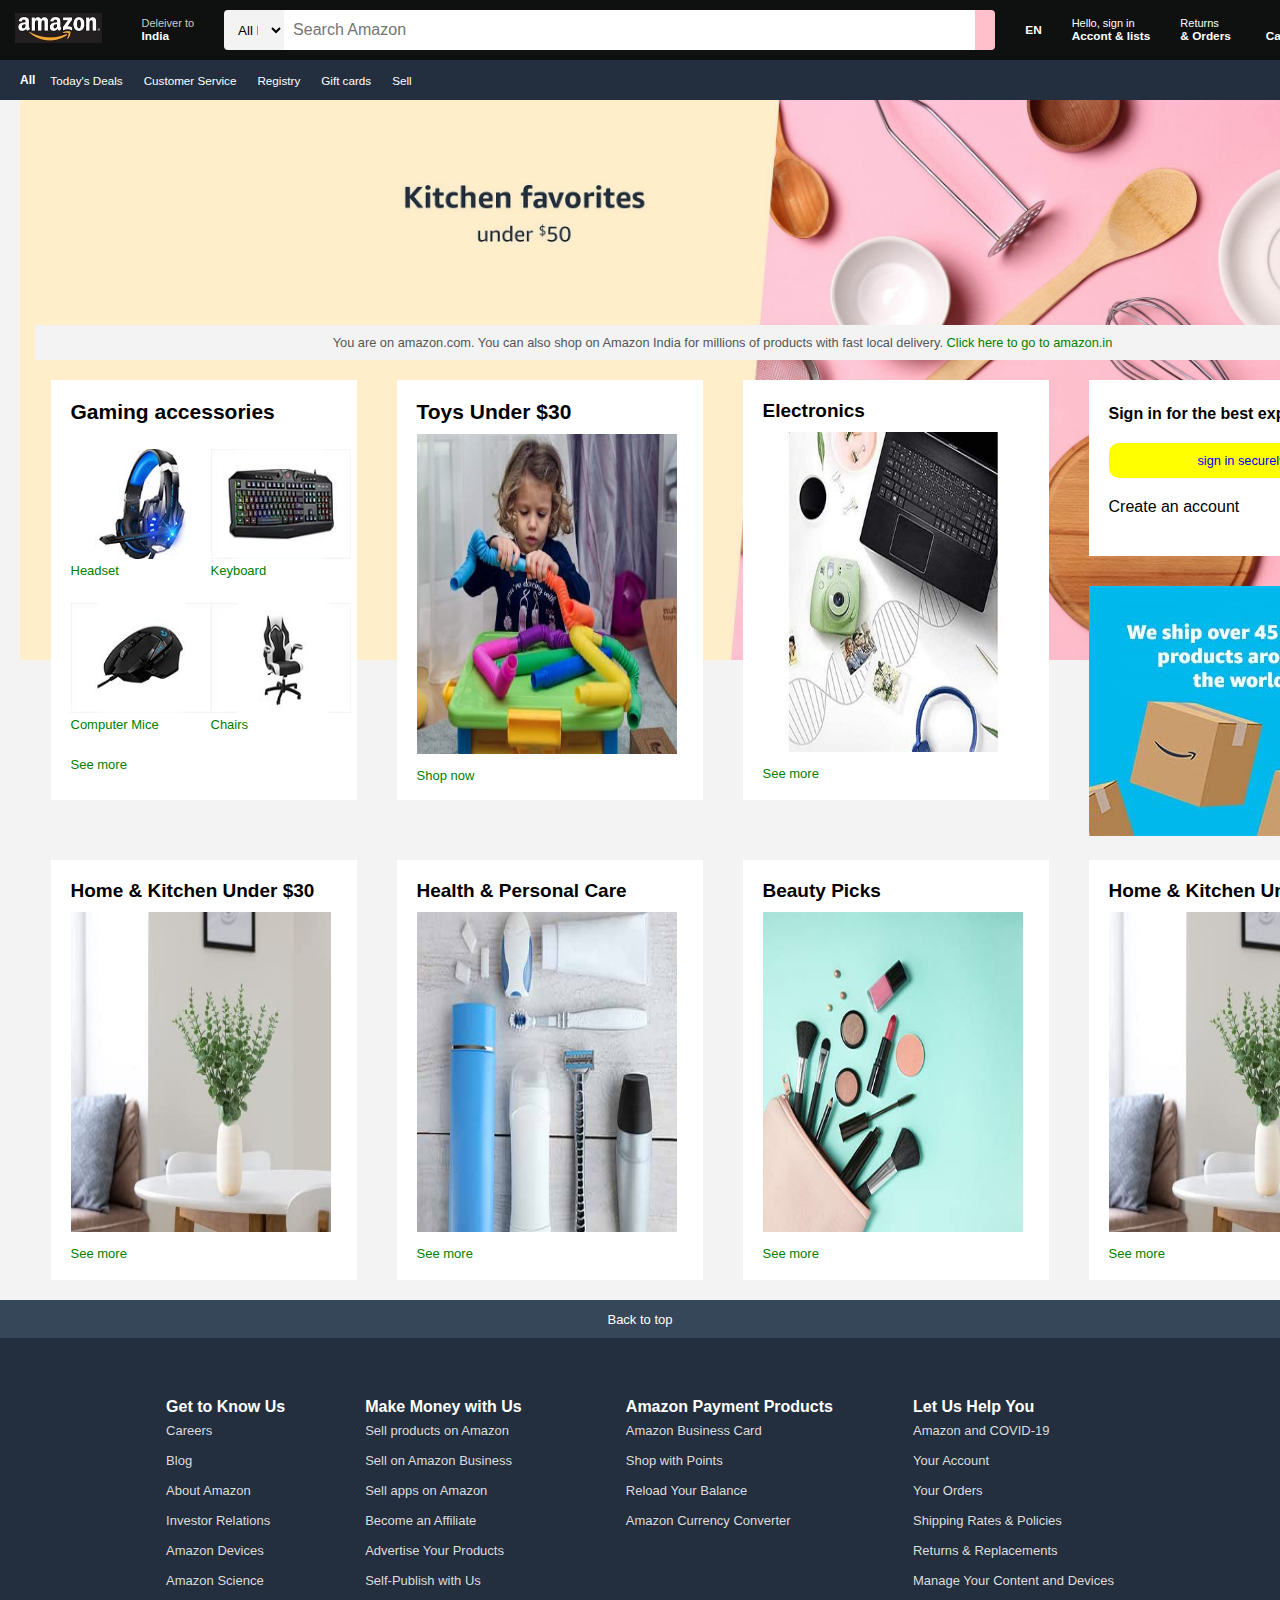
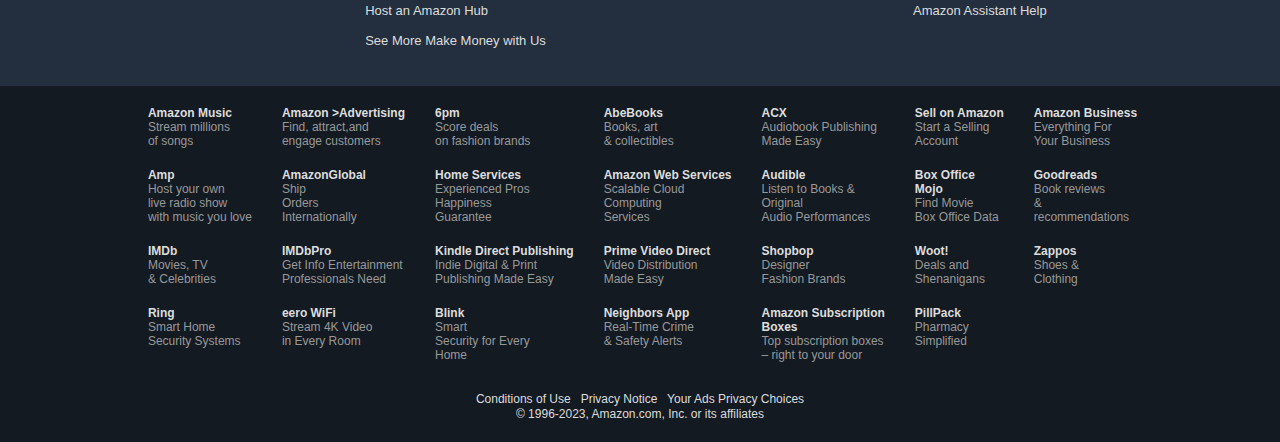
==== index.html @ 90aea27c "update mobile footer" ====
<!DOCTYPE html>
<html lang="en">
<head>
    <meta charset="UTF-8">
    <meta name="viewport" content="width=device-width, initial-scale=1.0">
    <link rel="stylesheet" href="https://cdnjs.cloudflare.com/ajax/libs/font-awesome/6.4.2/css/all.min.css" integrity="sha512-z3gLpd7yknf1YoNbCzqRKc4qyor8gaKU1qmn+CShxbuBusANI9QpRohGBreCFkKxLhei6S9CQXFEbbKuqLg0DA==" crossorigin="anonymous" referrerpolicy="no-referrer" />
    <title>Amazon.com</title>
    <link rel="stylesheet" href="amazon.css">
    <script src="amazon.js" defer></script>
</head>
<body>
    <header class="header">            
        <div class="header-container">
            <div class="header-container1">
                <div class="mobile-list">
                    <ul>
                        <li> <a href="">Deals</a></li>
                        <li> <a href="">Amazon Basics</a></li>
                        <li> <a href="">Best Sellers</a></li>
                        <li> <a href="">Livestreams</a></li>
                        <li> <a href="">Music</a></li>
                        <li><a href="">Video</a></li>
                        <li><a href="">Books</a></li>
                        <li><a href="">Home</a></li>
                        <li><a href="">New Releases</a></li>
                        <li><a href="">Health & Household</a></li>
                        <li><a href="">PC</a></li>
                        <li><a href="">Gift Cards</a></li>
                    </ul>
                </div>
            <div class="amazon-logo hover">
                <img src="image/download1.jpg" alt="">
            </div>
            <div class="content1 hover">
                <div class="location-icon mobile">
                    <i class="fa-solid fa-location-dot"></i>
                </div>
                <div class="content1item1 mobile">
                    <p class="content1item1-peragraph1">Deleiver to</p>
                    <p class="content1item1-peragrabh2">India</p>
                </div>
            </div>
            <div class="content2">
                <select class="content2item1 mobile">
                    <option value="All">All Departments</option>
                    <option value="Arts & Crafts">Arts & Crafts</option>
                    <option value="Automotive">Automotive</option>
                    <option value="Baby">Baby</option>
                    <option value="Buety & Personal Care">Buety & Personal Care</option>
                </select>
                <input type="search" class="srchbar" placeholder="Search Amazon">
                <i class="fa-solid fa-magnifying-glass srchbar"></i>
            </div>
            <div class="content3 hover mobile">
                <p class="content3peragraph">en</p>
            </div>
            <div class="content4 hover mobile">
                <p class="content4peragraph1">Hello, sign in</p>
                <p class="content4peragraph2">Accont & lists</p>
            </div>
            <div class="content5 hover mobile">
                <p class="content5peragraph1">Returns</p>
                <p class="content5peragraph2">& Orders</p>
            </div>
            <div class="content6 hover">
                <i class="fa-solid fa-cart-flatbed-suitcase"></i>
                <p class="content6peragraph">Cart</p>
            </div>
            </div>
        </div>
        
        <div class="navbar">
            <div class="navbar-container">
                <div class="container1">
                    <a href="javascript:void(0)" class="open" onclick="openSidebar()"><i class="fa-solid fa-bars"></i></a>
                    <p class="container1-peragraph1">All</p>
                </div>
                <div class="container2">
                    <ul class="menu-items">
                        <li>Today's Deals</li>
                        <li>Customer Service</li>
                        <li>Registry</li>
                        <li>Gift cards</li>
                        <li>Sell</li>
                    </ul>
                </div>
            </div>
        </div>
    </header>
    <!--...............sidebar............-->

<div class="sidebar" id="side_bar1">
	<div class="item1">
		<div class="item1_1">
			<i class="fa-regular fa-user" id="item1_icon"></i>Hello,sign in
		</div>
		<span class="item1_2">
			<a style="text-decoration: none; color: white;" href="javascript:void(0)" class="close_content" onclick="closeSidebar()">&times;</a>
		</span>
    </div>
	<div class="item2">
		<h3>Digital Content & Devices</h3>
		<ul class="item">
			<li>Amazon Music</li>
			<li>Kindle E-readers & Books</li>
			<li>Amazon Appstore</li>
		</ul>
	</div>
	<div class="item3">
		<h3>Shop By Department</h3>
		<ul  class="item">
			<li>Electronics</li>
			<li>Computers</li>
			<li>Smart Home</li>
			<li>Arts & Crafts</li>
			<li>See All</li>
		</ul>
	</div>
	<div class="item4">
		<h3>Programs & Features</h3>
		<ul  class="item">
			<li>Gift Cards</li>
			<li>Shop By Interest</li>
			<li>Amazon Live</li>
			<li>International Shopping</li>
			<li>See All</li>
		</ul>
	</div>
	<div class="item5">
		<h3>Help & Settings</h3>
		<ul  class="item">
			<li>Your Account</li>
			<li>English</li>
			<li>United States</li>
			<li>Computer Service</li>
			<li>Sign in</li>
		</ul>
	</div>
</div>
    <section>
        <div class="section-container">
            
            <div class="box-container">
                <div class="scroll-img">
                    <div class="scroll-img1">
                        <img src="image/img1.jpeg" alt="" height="110px" width="110px">
                    </div>
                    <div class="scroll-img1">
                        <img src="image/img2.jpeg" alt="" height="110px" width="110px">
                    </div>
                    <div class="scroll-img1">
                        <img src="image/img3.jpg" alt="" height="110px" width="110px">
                    </div>
                    <div class="scroll-img1">
                        <img src="image/im4.jpeg" alt="" height="110px" width="110px">
                    </div>
                    <div class="scroll-img1">
                        <img src="image/img5.jpeg" alt="" height="110px" width="110px">
                    </div>
                    <div class="scroll-img1">
                        <img src="image/img6.jpeg" alt="" height="110px" width="110px">
                    </div>
                    <div class="scroll-img1">
                        <img src="image/img7.jpg" alt="" height="110px" width="110px">
                    </div>
                    <div class="scroll-img1">
                        <img src="image/img8.jpg" alt="" height="110px" width="110px">
                    </div>
                </div>  
                <div class="container1-peragraph">
                    <p>You are on amazon.com. You can also shop on Amazon India for millions of products with fast local delivery. <a href="#">Click here to go to amazon.in</a></p>
                </div>
                <div class="image-set1">
                <div class="box1">
                    <h2>Gaming accessories</h2>
                    <div class="box1-item1">
                        <div class="box1-item11">
                            <img src="image/box111.jpg" alt="">
                            <p>Headset</p>
                        </div>
                        <div class="box1-item12">
                            <img src="image/box1.jpg" alt="">
                            <p>Keyboard</p>
                        </div>
                    </div>
                    <div class="box1-item2">
                        <div class="box1-item21">
                            <img src="image/box12.jpg" alt="">
                            <p>Computer Mice</p>
                        </div>
                        <div class="box1-item22">
                            <img src="image/box13.jpg" alt="">
                            <p>Chairs</p>
                        </div>
                    </div>
                    <p>See more</p>
                </div>
                <div class="box2">
                    <h2>Toys Under $30</h2>
                    <div class="box2-item1">
                        <img src="image/box2.jpg" alt="">
                    </div>
                    <p>Shop now</p>
                </div>
                <div class="box3">
                    <h2>Electronics</h2>
                    <div class="box3-item1">
                        <img src="image/box3.jpg" alt="">
                    </div>
                    <p>See more</p>
                </div>
                <div class="box4">
                    <div class="box4-item1">
                        <h2 class="box4-heading">Sign in for the best experience</h2>
                        <a href = "#" class="btn">sign in securely</a>
                        <p>Create an account</p>
                    </div>
                    <div class="box4-item2">
                        <img src="image/boxx.jpg" alt="">
                    </div>
                </div>
                </div>
                <div class="image-set2">
                <div class="box3">
                    <h2>Home & Kitchen Under $30</h2>
                    <div class="box3-item1">
                        <img src="image/box5.jpg" alt="">
                    </div>
                    <p>See more</p>
                </div>
                <div class="box3">
                    <h2>Health & Personal Care</h2>
                    <div class="box3-item1">
                        <img src="image/box6.jpg" alt="">
                    </div>
                    <p>See more</p>
                </div>
                <div class="box3">
                    <h2>Beauty Picks</h2>
                    <div class="box3-item1">
                        <img src="image/box11.jpg" alt="">
                    </div>
                    <p>See more</p>
                </div>
                <div class="box3">
                    <h2>Home & Kitchen Under $30</h2>
                    <div class="box3-item1">
                        <img src="image/box5.jpg" alt="">
                    </div>
                    <p>See more</p>
                </div>
            </div>
            </div>
             
        </div>
    </section>
    <footer>
        <div class="footer1">
            <p><a href="#header">Back to top</a></p>
        </div>
        <div class="footer2">
            <div class="footer2-container">
            <div class="footer2-item1 items">
                <h2>Get to Know Us</h2>
                <p>Careers</p>
                <p>Blog</p>
                <p>About Amazon</p>
                <p>Investor Relations</p>
                <p>Amazon Devices</p>
                <p>Amazon Science</p>
            </div>
            <div class="footer2-item2 items">
                <h2>Make Money with Us</h2>
                <p>Sell products on Amazon</p>
                <p>Sell on Amazon Business</p>
                <p>Sell apps on Amazon</p>
                <p>Become an Affiliate</p>
                <p>Advertise Your Products</p>
                <p>Self-Publish with Us</p>
                <p>Host an Amazon Hub</p>
                <p>See More Make Money with Us</p>
            </div>
            <div class="footer2-item3 items">
                <h2>Amazon Payment Products</h2>
                <p>Amazon Business Card</p>
                <p>Shop with Points</p>
                <p>Reload Your Balance</p>
                <p>Amazon Currency Converter</p>
            </div>
            <div class="footer2-item4 items">
                <h2>Let Us Help You</h2>
                <p>Amazon and COVID-19</p>
                <p>Your Account</p>
                <p>Your Orders</p>
                <p>Shipping Rates & Policies</p>
                <p>Returns & Replacements</p>
                <p>Manage Your Content and Devices</p>
                <p>Amazon Assistant Help</p>
            </div>
            <div class="footer2-item5 items-mobile">
                <p>Amazon.com</p>
                <p>Your Lists</p>
                <p>Find a Gift</p>
                <p>Browsing History</p>
                <p>Returns</p>
            </div>
            <div class="footer2-item6 items-mobile">
                <p>Your Orders</p>
                <p>Gift Cards & Registry</p>
                <p>Your Account</p>
                <p>Sell more with Amazon</p>
                <p>Your Recalls and Product Safety Alerts</p>
                <p>Customer Service</p>
            </div>
        </div>
        </div>
        <div class="footer3">
            <!-- <hr> -->
        </div>
        <div class="footer4">
            <div class="footer4-container">
            <div class="footer4-item1">
                <div class="footer4-item11 border">
                    <h2>Amazon Music</h2>
                    <p>Stream millions</p>
                    <p>of songs</p>
                </div>
                <div class="footer4-item12 border">
                    <h2>Amp</h2>
                    <p>Host your own</p>
                    <p>live radio show</p> 
                    <p>with music you love</p>
                    <p></p>
                </div>
                <div class="footer4-item13 border">
                    <h2>IMDb</h2>
                    <p>Movies, TV
                    <p>& Celebrities
                </div>
                <div class="footer4-item14 border">
                    <h2>Ring</h2>
                    <p>Smart Home</p>
                    <p>Security Systems </p>
                </div>
            </div>
            <div class="footer4-item2">
                <div class="footer4-item21 border">
                    <h2>Amazon >Advertising</h2>
                    <h2</h2>
                    <p>Find, attract,and</p>
                    <p>engage customers</p>
                    <p></p>
                </div>
                <div class="footer4-item22 border">
                    <h2>AmazonGlobal</h2>
                    <p>Ship </p>
                    <p>Orders</p>
                    <p>Internationally</p>
                </div>
                <div class="footer4-item23 border">
                    <h2>IMDbPro</h2>
                    <p>Get Info Entertainment </p>
                    <p>Professionals Need </p>
                    
                </div>
                <div class="footer4-item24 border">
                    <h2>eero WiFi</h2>
                    <p> Stream 4K Video </p>
                    <p></p>
                    <p> in Every Room </p>
                </div>
            </div>
            <div class="footer4-item3">
                <div class="footer4-item31 border">
                    <h2>6pm</h2>
                    <p>Score deals</p>
                    <p>on fashion brands </p>
                   
                </div>
                <div class="footer4-item32 border">
                    
                    <h2>Home Services</h2>
                    <p>Experienced Pros</p>
                    <p>Happiness</p>
                    <p>Guarantee</p>
                </div>
                <div class="footer4-item33 border">
                    <h2> Kindle Direct Publishing </h2>
                    <h2></h2>
                    <p>Indie Digital & Print </p>
                    <p> Publishing  Made Easy</p>
                    <p></p>
                </div>
                <div class="footer4-item34 border">
                    <h2>Blink</h2>
                    <p>Smart </p>
                    <p>Security for Every</p>
                    <p> Home</p>
                </div>
            </div>
            <div class="footer4-item4">
                <div class="footer4-item41 border">
                    <h2>AbeBooks</h2>
                    <p>Books, art</p>
                    <p>& collectibles</p>
                    <p></p>
                </div>
                <div class="footer4-item42 border">
                    
                    <p></p>
                    <h2>Amazon Web Services </h2>
                    <p>Scalable Cloud</p>
                    <p>Computing</p>
                    <p>Services</p>
                </div>
                <div class="footer4-item43 border">
                    
                    <h2> Prime Video Direct</h2>
                    <p>Video Distribution</p>
                    <p>Made Easy</p>
                </div>
                <div class="footer4-item44 border">
                    <h2>Neighbors App</h2>
                    <p>Real-Time Crime</p>
                    <p></p>
                    <p>& Safety Alerts</p>
                </div>
            </div>
            <div class="footer4-item5">
                <div class="footer4-item51 border">
                    <h2>ACX</h2>
                    <p>Audiobook Publishing</p>
                    <p>Made Easy</p>
                    <p></p>
                </div>
                <div class="footer4-item52 border">
                    <h2>Audible</h2>
                    <p>Listen to Books &</p>
                    <p>Original</p>
                    <p>Audio Performances</p>
                </div>
                <div class="footer4-item53 border">
                    <h2> Shopbop</h2>
                    <p> Designer </p>
                    <p>Fashion Brands </p>
                </div>
                <div class="footer4-item54 border">
                    <h2>Amazon Subscription</h2> 
                    <h2>Boxes</h2>
                    <p>Top subscription boxes</p>
                    <p> –  right to your door</p>
                </div>
            </div>
            <div class="footer4-item6">
                <div class="footer4-item61 border">
                    <h2>Sell on Amazon</h2>
                    <p>Start a Selling</p>
                    <p>Account</p>
                    <p></p>
                </div>
                <div class="footer4-item62 border">
                    <h2>Box Office </h2>
                    <h2>Mojo</h2>
                    <p>Find Movie</p>
                    <p>Box Office Data</p>
                </div>
                <div class="footer4-item63 border">
                    <h2> Woot!</h2>
                    <p>Deals and</p>
                    <p>Shenanigans	</p>
                </div>
                <div class="footer4-item64 border">
                    <h2>PillPack</h2>	
                    
                    <p> Pharmacy </p>
                    <p> Simplified	</p>
                </div>
            </div>
            <div class="footer4-item7">
                <div class="footer4-item71 border">
                    
                    <h2>Amazon Business</h2>
                    <p>Everything For</p>
                    <p>Your Business</p>
                </div>
                <div class="footer4-item72 border">
                    <h2>Goodreads</h2>
                    <p>Book reviews</p>
                    <p>&</p>
                    <p>recommendations</p>
                </div>
                <div class="footer4-item73 border">
                    <h2>Zappos</h2>
                    <p>Shoes &</p>
                    <p>Clothing</p>
                </div>        
                
            </div>
            </div>
        </div>
        <div class="end"><pre>Conditions of Use   Privacy Notice   Your Ads Privacy Choices
            © 1996-2023, Amazon.com, Inc. or its affiliates</pre>
        </div>
    </footer>
</body>
</html>
---- amazon.css ----
*{
    padding: 0;
    margin: 0;
    box-sizing: border-box;
    font-family: Arial, Helvetica, sans-serif;
}
.header-container{    
    background: #0f1111;
    padding: 10px 10px 10px 15px;
    /* border: 2px solid red; */
}
.header-container1{
    /* height: 20px; */
    min-width: 1500px;
    display: flex;
    gap: 30px;
    align-items: center;
    /* justify-content: center; */
    /* border: 2px solid red; */
}
.items-mobile,.mobile-list{
    display: none;
}
.scroll-img{
    display: none;
}
.amazon-logo img{
    height:30px;
    background-size: contain;
   
    /* border: 2px solid red; */
}
.hover:hover{
    border: 1px solid white;
    padding: 5px;
    cursor: pointer;
}
.content1{
    display: flex;
}
.content1 .location-icon{
    /* margin-top: 1em; */
    color: #fff;
    padding: 11px 5px 0px 5px;
}
 .content1item1 .content1item1-peragraph1{
    color: #cccccc;
    font-size: 11px;
 }
 .content1item1 .content1item1-peragrabh2{
    color: white;
    font-weight: 800;
    font-size: 11.8px;
 }
.content2{
    display: flex;
    align-items: center;
    /* border: 1px solid red; */
}
.content2 .content2item1{
    background: #f3f3f3;
    border: none;
    height: 40px;
    width: 60px;
    text-align: center;
    border-top-left-radius: 4px;
    border-bottom-left-radius: 4px;
    padding: 10px;
}
.content2 input{
    width: 54vw;
    height: 40px;
    font-size: 1rem;
    border: none;
    outline: none;
    padding: 9px;
}
.content2 i{
    /* width: 620px; */
    height: 40px;
    background: pink;
    border: none;
    border-top-right-radius: 4px;
    border-bottom-right-radius: 4px;
    padding: 0px 10px 0px 10px;
    display: flex;
    align-items: center;
    justify-content: center;
}
.content3peragraph{
    color: #fff;
    text-transform: uppercase;
    font-weight: 800;
    font-size: 11.8px;
}
.content4 .content4peragraph1{
    color: #fff;
    font-size: 11px;
}
.content4 .content4peragraph2{
    color: #fff;
    font-weight: 800;
    font-size: 11.8px;
}
.content5 .content5peragraph1{
    color: white;
    font-size: 11px;
}
.content5 .content5peragraph2{
    color: #fff;
    font-weight: 800;
    font-size: 11.8px;
}
.content6{
    display: flex;
}
.content6 i{
    color: #fff;
    font-size: 1.3rem;
    margin-right: 5px;
}
.content6 .content6peragraph{
    color: white;
    font-size: 11.8px;
    font-weight: 800;
    margin-top: 0.8rem;
}
/* ####################### Navbar ###########################3 */
.navbar{
    height: 40px;
    padding-left: 15px;
    background: #232f3e;
    display: flex;
    align-items: center;
    /* border: 2px solid red; */

}
.navbar-container{
    height: 40px;
    display: flex;
    align-items: center;
    /* border: 2px solid rgba(55, 0, 255, 0.953); */
}
.navbar-container .container1{
    display: flex;
    align-items: center;
    height: 40px;
    /* border: 2px solid red; */
}
.navbar-container .container1:hover{
    border: 1px solid #fff;
    cursor: pointer;
}
.menu-items li:hover{
    border: 1px solid #fff;
    cursor: pointer;
}
.container1 i{
    color: #fff;
    /* border: 2px solid red; */
}
.container1 .container1-peragraph1{
    color: #fff;
    font-size: 0.75rem;
    font-weight: 700;
    margin-left: 5px;
    /* border: 2px solid red; */
}
.container2{
    display: flex;
    align-items: center;
    margin-left: 15px;
    /* border: 2px solid green; */
}
.container2 .menu-items{
    display: flex;
    align-items: center;
    gap: 21px;
    /* border: 2px solid blue; */

    }
.container2 .menu-items li{
    list-style: none;
    color: white;
    font-size: 0.73rem;
    font-weight: 500;
}
/* ############################# Sidebar ######################################### */
.sidebar{
    background-color: white;	
    height: 100%;
    width:0;
    top: 0;
    position: fixed;
    z-index: 1;
    overflow-x: hidden;
    transition: all 0.5s ease-in;
}
.sidebar ul{
    list-style-type: none;
    margin: 30px;
}
.sidebar .close_content{
    font-size: 36px;
    margin-left: 10rem;
}
.item li:hover{
    background-color: #cccccc;
}
.sidebar li{
    margin-top: 20px;
    left: 0;
}
.item1{
    display: flex;
    background-color: #37475a;
    /* position: fixed; */
    height: 40px; 
    color: white;
}
.item1_1{
    /* margin-right: 10px;
    margin-left: 25px;
    margin-top: 13px; */
    margin-left: 25px;
    margin-top: 12px;		
}
#item1_icon{
    margin-right: 10px;		
}
.sidebar h3{
    margin-top: 20px;
    margin-left: 25px;
}
.sidebar_open{
    margin-left: 20px;
}
.today_deals{
    margin-left:30px;
    font-size:13px;
}
.cst_service{
    margin-left:30px;
    font-size:13px;
}
.registry{
    margin-left:30px;
    font-size:13px;
}
.gift_card{
    margin-left:30px;
    font-size:13px;
}
.cell{
    margin-left:30px;
    font-size:13px;
}
.great_deals{
    margin-left:760px;
    font-size:13px;
}
/* ############################# section #####################################*/
section{
    background-color: #f3f3f3;
    padding: 0px 20px 0px 20px;
    /* border: 2px solid red; */
   
}
.section-container{
    background-image: url('image/hero1.jpg');
    /* max-height: 1000vh;   */
    min-width: 1400px;
    background-size: contain;
    background-repeat: no-repeat;
    object-position: center;
    padding: 225px 10px 20px 15px;
    /* border: 2px solid red; */
}
.container1-peragraph{
    background-color: #f3f3f3;
    height: 35px;
    width: 100%;
    color: #555;
    font-size: 0.8rem;
    display: flex;
    align-items: center;
    justify-content: center;
    
} 
.section-container .container1-peragraph a{
    text-decoration: none;
    color: green;
}
.image-set1{
    min-width: 1330px;
    /* border: 2px solid red; */
    display: flex;
    justify-content: center;
    gap: 40px;
    margin-top: 20px;
   
    /* flex-wrap: wrap; */
}

.box1{
    background-color: #ffffff;
    height: 420px;
    width: 306px;
    display: flex;
    flex-direction: column;
    gap: 25px;
    padding: 20px;
}
.box1-item1 img{
    width: 140px;
    height: 110px;
    background-size: cover;
    object-position: center;
}
.box1-item2 img{
    width: 140px;
    height: 110px;
    background-size: cover;
    object-position: center;
}
.box1 h2{
    font-size: 21px;
}
.box1 p{
    font-size: 13px;
    color: green;
}
.box1-item1{
    display: flex;
}
.box1-item2{
    display: flex;
}
.box2{
    background-color: #ffffff;
    height: 420px;
    width: 306px;
    padding: 20px;
}
.box2 img{
    height: 320px;
    width: 260px;
    background-size: cover;
    object-position: center;
    margin-top: 10px;
    margin-bottom: 10px;
}
.box2 h2{
    font-size: 21px;
}
.box2 p{
    font-size: 13px;
    color: green;
}
.image-set2{
    min-width: 1330px;
    /* border: 2px solid red; */
    display: flex;
    justify-content: center;
    gap: 40px;
    margin-top: 20px;
}
.box3{
    background-color: #ffffff;
    height: 420px;
    width: 306px;
    padding: 20px;
}
.box3 img{
    height: 320px;
    width: 260px;
    background-size: cover;
    object-position: center;
    margin-top: 10px;
    margin-bottom: 10px;
}
.box3 h2{
    font-size: 19px;
}
.box3 p{
    font-size: 13px;
    color: green;
}
.box4{
    display: flex;
    flex-direction: column;
    gap: 30px;
    width: 306px;
}
.box4-item1{
    /* width: 320px; */
    background-color: #ffffff;
    display: flex;
    flex-direction: column;
    gap: 20px;
    padding: 25px 20px 40px 20px;
}
.box4-heading{
    font-size: 1rem;
}
.box4-item1 .btn{
    text-align: center;
    background-color: yellow;
    text-decoration: none;
    border-radius: 10px;
    padding: 10px 20px 10px 20px;
    font-size: 0.8rem;    
}
.box-container2{
    display: flex;
    flex-wrap: wrap;
    
    /* align-items: center; */
    justify-content: space-between;
    margin-top: 20px;
}
/* ####################### Footer ###########################3 */

.footer1{
    display: flex;
    align-items: center;
    justify-content: center;
    background-color: #37475a;
    /* border: 2px solid red; */
    padding: 10px 0px 10px 0px;
}
.footer1 a{
    font-size: 13px;
    text-decoration: none;
    color: #ffffff;
    cursor: pointer;
}
.footer2{
    background-color: #232f3e;
    padding: 60px 0px 30px 0px;
    /* border: 2px solid red; */
}
.footer2-container{
    min-width: 980px;
    display: flex;
    gap: 80px;
    justify-content: center;
    /* border: 2px solid red; */
}
.footer2 .items h2{
    font-size: 16px;
    color: #ffffff;
}
.footer2 .items p{
    font-size: 13px;
    line-height: 30px;
    color: #DDDDDD;
}
.footer4{
    background-color: #131a22;
    padding: 0px 0px 30px 5px;
    /* border: 2px solid red;      */
}
.footer4-container{
    min-width: 1020px;
    gap: 30px;
    display: flex;
    justify-content: center;
    /* border: 2px solid red; */
}
.footer4 h2{
    color: #DDDDDD;
    font-size: 12px;
}
.footer4 p{
    color: #999999;
    font-size: 12px;
}
.border{
    margin-top: 20px;
}
.end{
    display: flex;
    align-items: center;
    justify-content: center;
    background-color: #131a22;
    color: #DDDDDD;
    padding-bottom: 20px;
    font-size: 12px;
    line-height: 15px;
}
/* ###################### Media query #############################3 */

@media (max-width: 480px){
    /* .content1item1,.content2item1,.content3,.container4,.container5{ */
        .content6peragraph,.mobile{
        display: none;
    }
    .header-container{
        position: relative;
        height: 120px;
    }
    .navbar-container .container1 a{
        position: absolute;
        top: 8px;
        left: 20px;
    }
    .amazon-logo{
        position: absolute;
        top: 4.5px;
        left: 40px;
    }
    .content6 i{
        position: absolute;
        top: 10px;
        right: 30px;
    }
    .content2 input{
        position: absolute;
        top: 40px;
        width: 80vw;
        left: 10px;
        border-top-left-radius: 10px;
        border-bottom-left-radius: 10px;
    }
    .content2 i{
        position: absolute;
        top: 40px;
        right: 38px;
    }
    .mobile-list {
        display: flex;
        max-width: 460px;
        position: absolute;
        top:84px;
        left: 0;
        white-space: nowrap;
        overflow-x: scroll;
        /* border: 2px solid red; */
    }
    .mobile-list ul{
        display: flex;  
        list-style-type: none;
    }
    .mobile-list li a{
        display: inline-block;
        padding: 10px;
        text-decoration: none;    
        font-size: 14px;
        color: #ffffff;
        cursor: pointer;
        /* border: 2px solid red; */
    }
    .mobile-list::-webkit-scrollbar{
       width: 0;
    }
    .container1-peragraph1,.container2 .menu-items{
        display: none;
    }
    .location-icon{
        display: block;
        position: absolute;
        top: 120px;
        left: 6px;
    }
    .content1item1{
        display: flex;
        position: absolute;
        top: 135px;
        left:28px;
        gap: 3px;
    }
    .content1item1 .content1item1-peragraph1{
        display: block;
        color: #ffffff;
        font-weight: 600;
        font-size: 11px;
     }
     .content1item1 .content1item1-peragrabh2{
        display: block;
        color: #ffffff;
        font-weight: 600;
        font-size: 11px;
     }
     section{
        background-color: #f3f3f3;   
        /* background-color: aquamarine; */
        height: 199vh;
        padding: 0;    
    }
     .section-container{
        background-image: url('image/hero1.jpg');
        min-width: 100px;
        object-fit: cover;
        background-repeat: no-repeat;
        object-position: center;
        padding: 215px 0px 0px 0px;
        /* border: 2px solid red; */
    }
   .scroll-img{
    max-width: 455px;
        display: flex;
        position: absolute;
        top: 260px;
        left: 0px;
        white-space: nowrap;
        overflow-x: scroll;
        /* z-index: 8; */
    }
    .scroll-img1 img{
        display: inline-block;
       padding: 5px;
    }
    .scroll-img::-webkit-scrollbar{
        width: 0;
     }
    .container1-peragraph{
        background-color: #232f3e;
        height: 85px;
        color: #fff;
        font-size: 15.1px;
        text-align: center;
        padding: 20px 104px 20px 100px;
    } 
    .section-container .container1-peragraph a{
        text-decoration: none;
        color: #fff;
        font-size: 13px;
    }
    .box3,.box4-item2{
        display: none;
    }
    .box1{
        order: 2;
        position: absolute;
        top: 610px;
        left: 0;
        background-color: #ffffff;
        height: 565px;
        width: 460px;
        display: flex;
        flex-direction: column;
        gap: 20px;
        padding: 15px;
    }
    .box1-item1 img{
        width: 200px;
        height: 200px;
        margin-right: 15px;
        background-size: cover;
        object-position: center;
    }
    .box1-item2 img{
        width: 200px;
        height: 200px;
        margin-right: 15px;
        background-size: cover;
        object-position: center;
    }
    .box1 h2{
        font-size: 21px;
    }
    .box1 p{
        font-size: 13px;
        color: green;
    }
    .box1-item1{
        display: flex;
    }
    .box1-item2{
        display: flex;
    }
    .box2{
        position: absolute;
        top: 1180px;
        left: 0;
        background-color: #ffffff;
        height: 530px;
        width: 460px;
        padding: 10px;
    }
    .box2 img{
        height: 440px;
        width: 440px;
        background-size: cover;
        object-position: center;
        margin-top: 10px;
        margin-bottom: 10px;
    }
    .box2 h2{
        font-size: 21px;
    }
    .box2 p{
        font-size: 13px;
        color: green;
    }
   .box4 .box4-item1{
    position: absolute;
    top: 465px;
    left: 0;
    width: 100%;
        order: 1;
        background-color: #ffffff;
        display: flex;
        padding: 15px 20px 10px 20px;
    }
    .box4-heading{
        font-size: 1rem;
    }
    .box4-item1 .btn{
        text-align: center;
        background-color: yellow;
        color: black;
        text-decoration: none;
        border-radius: 10px;
        padding: 10px 20px 10px 20px;
        font-size: 1rem;    
    }
    .box4-item1 p{
        color: green;
        font-size: 13px;
    }
    .footer2-item1,.footer2-item2,.footer2-item3,.footer2-item4,.footer4{
        display: none;
    }
    .end{
        display: flex;
        align-items: center;
        justify-content: center;
        background-color: #131a22;
        color: #DDDDDD;
        padding: 20px;
        font-size: 12px;
        line-height: 15px;
    }
    .footer2-container{
        /* height: 300px; */
        min-width: 90px;
        display: flex;
        /* gap: 80px; */
        justify-content: center;
        /* border: 2px solid red; */
    }
    .items-mobile{
        display: block;
        color: #ffffff;
        font-size: 14px;
        line-height: 30px;
        font-weight: 500;
    }
}
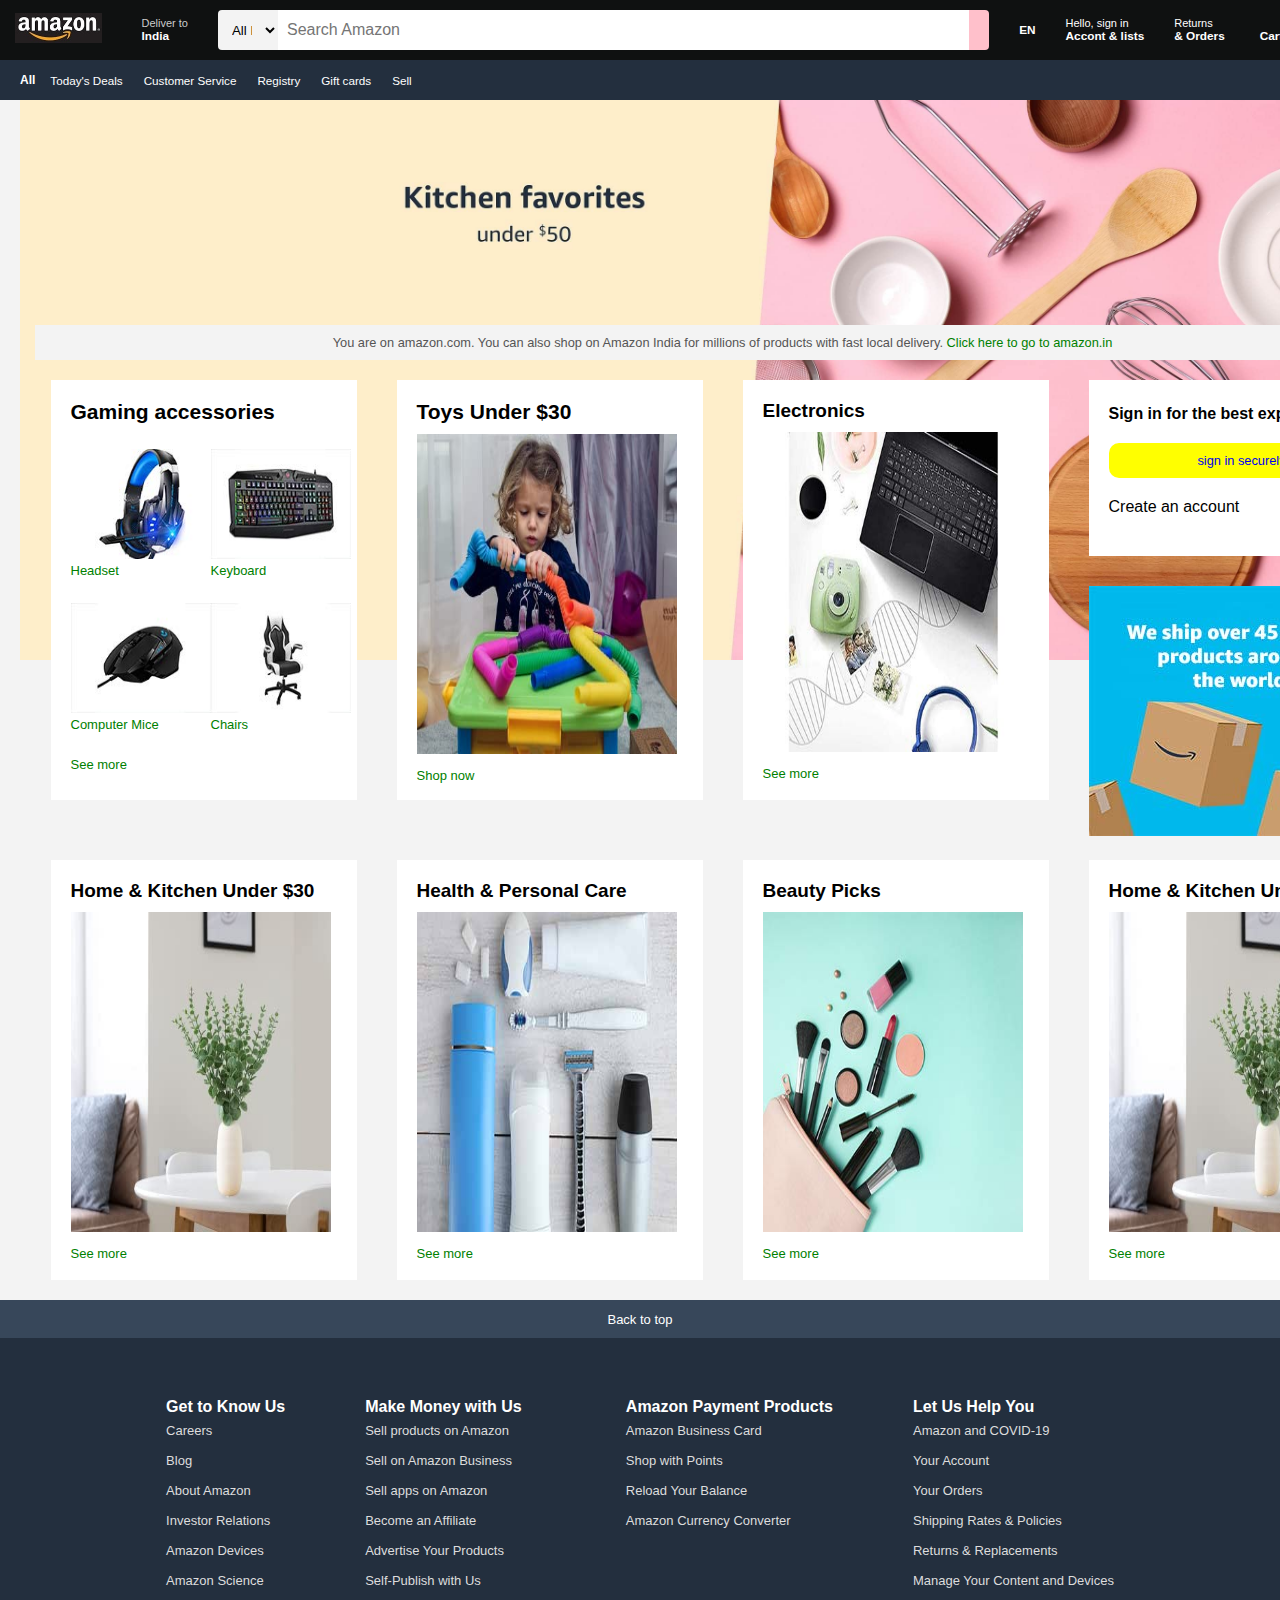
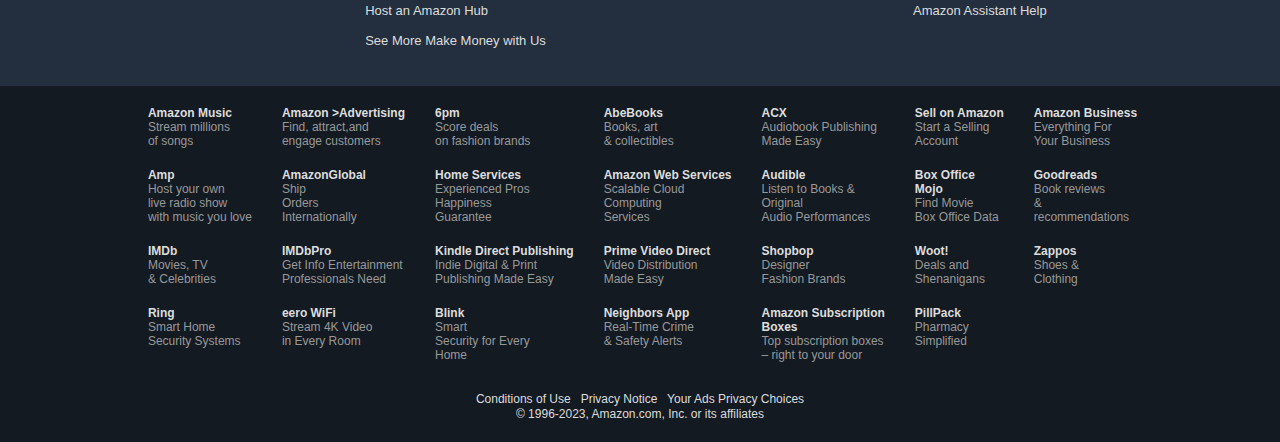
==== commit 1273b310: "update navbar" ====
--- a/index.html
+++ b/index.html
@@ -9,7 +9,7 @@
     <script src="amazon.js" defer></script>
 </head>
 <body>
-    <header class="header">            
+    <header id="header">            
         <div class="header-container">
             <div class="header-container1">
                 <div class="mobile-list">
@@ -36,7 +36,7 @@
                     <i class="fa-solid fa-location-dot"></i>
                 </div>
                 <div class="content1item1 mobile">
-                    <p class="content1item1-peragraph1">Deleiver to</p>
+                    <p class="content1item1-peragraph1">Deliver to</p>
                     <p class="content1item1-peragrabh2">India</p>
                 </div>
             </div>
@@ -143,28 +143,28 @@
             <div class="box-container">
                 <div class="scroll-img">
                     <div class="scroll-img1">
+                        <img src="image/img8.jpg" alt="" height="110px" width="110px">
+                    </div>
+                    <div class="scroll-img1">
+                        <img src="image/img2.jpeg" alt="" height="110px" width="110px">
+                    </div>
+                    <div class="scroll-img1">
+                        <img src="image/img3.jpg" alt="" height="110px" width="110px">
+                    </div>
+                    <div class="scroll-img1">
+                        <img src="image/im4.jpeg" alt="" height="110px" width="110px">
+                    </div>
+                    <div class="scroll-img1">
+                        <img src="image/img5.jpeg" alt="" height="110px" width="110px">
+                    </div>
+                    <div class="scroll-img1">
+                        <img src="image/img6.jpeg" alt="" height="110px" width="110px">
+                    </div>
+                    <div class="scroll-img1">
+                        <img src="image/img7.jpg" alt="" height="110px" width="110px">
+                    </div>
+                    <div class="scroll-img1">
                         <img src="image/img1.jpeg" alt="" height="110px" width="110px">
-                    </div>
-                    <div class="scroll-img1">
-                        <img src="image/img2.jpeg" alt="" height="110px" width="110px">
-                    </div>
-                    <div class="scroll-img1">
-                        <img src="image/img3.jpg" alt="" height="110px" width="110px">
-                    </div>
-                    <div class="scroll-img1">
-                        <img src="image/im4.jpeg" alt="" height="110px" width="110px">
-                    </div>
-                    <div class="scroll-img1">
-                        <img src="image/img5.jpeg" alt="" height="110px" width="110px">
-                    </div>
-                    <div class="scroll-img1">
-                        <img src="image/img6.jpeg" alt="" height="110px" width="110px">
-                    </div>
-                    <div class="scroll-img1">
-                        <img src="image/img7.jpg" alt="" height="110px" width="110px">
-                    </div>
-                    <div class="scroll-img1">
-                        <img src="image/img8.jpg" alt="" height="110px" width="110px">
                     </div>
                 </div>  
                 <div class="container1-peragraph">
@@ -309,7 +309,7 @@
                 <p>Gift Cards & Registry</p>
                 <p>Your Account</p>
                 <p>Sell more with Amazon</p>
-                <p>Your Recalls and Product Safety Alerts</p>
+                <p>Your Recalls and Product <br> Safety Alerts</p>
                 <p>Customer Service</p>
             </div>
         </div>
--- a/amazon.css
+++ b/amazon.css
@@ -492,7 +492,10 @@
 /* ###################### Media query #############################3 */
 
 @media (max-width: 480px){
-    /* .content1item1,.content2item1,.content3,.container4,.container5{ */
+    html, body{
+        width: 100%;
+        overflow-x: hidden;
+    }
         .content6peragraph,.mobile{
         display: none;
     }
@@ -530,7 +533,7 @@
     }
     .mobile-list {
         display: flex;
-        max-width: 460px;
+        max-width: 480px;
         position: absolute;
         top:84px;
         left: 0;
@@ -585,20 +588,22 @@
      section{
         background-color: #f3f3f3;   
         /* background-color: aquamarine; */
-        height: 199vh;
+        height: 190vh;
         padding: 0;    
     }
      .section-container{
         background-image: url('image/hero1.jpg');
-        min-width: 100px;
-        object-fit: cover;
+        min-width: 180px;
+        /* object-fit: cover; */
+        background-size: contain;
         background-repeat: no-repeat;
         object-position: center;
         padding: 215px 0px 0px 0px;
         /* border: 2px solid red; */
     }
    .scroll-img{
-    max-width: 455px;
+    max-width: 100%;
+    /* border: 2px solid red; */
         display: flex;
         position: absolute;
         top: 260px;
@@ -621,6 +626,7 @@
         font-size: 15.1px;
         text-align: center;
         padding: 20px 104px 20px 100px;
+        /* border: 2px solid red; */
     } 
     .section-container .container1-peragraph a{
         text-decoration: none;
@@ -637,21 +643,22 @@
         left: 0;
         background-color: #ffffff;
         height: 565px;
-        width: 460px;
+        width: 100%;
         display: flex;
         flex-direction: column;
         gap: 20px;
         padding: 15px;
+       /* border: 2px solid red; */
     }
     .box1-item1 img{
-        width: 200px;
+        width: 180px;
         height: 200px;
         margin-right: 15px;
         background-size: cover;
         object-position: center;
     }
     .box1-item2 img{
-        width: 200px;
+        width: 180px;
         height: 200px;
         margin-right: 15px;
         background-size: cover;
@@ -676,12 +683,13 @@
         left: 0;
         background-color: #ffffff;
         height: 530px;
-        width: 460px;
+        width: 100%;
         padding: 10px;
+        /* border: 2px solid red; */
     }
     .box2 img{
         height: 440px;
-        width: 440px;
+        width: 98%;
         background-size: cover;
         object-position: center;
         margin-top: 10px;
@@ -700,6 +708,7 @@
     left: 0;
     width: 100%;
         order: 1;
+        /* border: 2px solid red; */
         background-color: #ffffff;
         display: flex;
         padding: 15px 20px 10px 20px;
@@ -722,6 +731,27 @@
     }
     .footer2-item1,.footer2-item2,.footer2-item3,.footer2-item4,.footer4{
         display: none;
+    }
+    
+    .footer2{
+        background-color: #232f3e;
+        padding: 0px;
+        /* border: 2px solid red; */
+       
+    }
+    .footer2-container{
+        min-width: 90%;
+        /* display: flex; */
+        /* align-items: center; */
+        /* gap: 0; */
+        /* border: 2px solid red; */
+    }
+    .items-mobile{
+        display: block;
+        color: #ffffff;
+        font-size: 14px;
+        line-height: 30px;
+        font-weight: 500;
     }
     .end{
         display: flex;
@@ -733,19 +763,4 @@
         font-size: 12px;
         line-height: 15px;
     }
-    .footer2-container{
-        /* height: 300px; */
-        min-width: 90px;
-        display: flex;
-        /* gap: 80px; */
-        justify-content: center;
-        /* border: 2px solid red; */
-    }
-    .items-mobile{
-        display: block;
-        color: #ffffff;
-        font-size: 14px;
-        line-height: 30px;
-        font-weight: 500;
-    }
 }